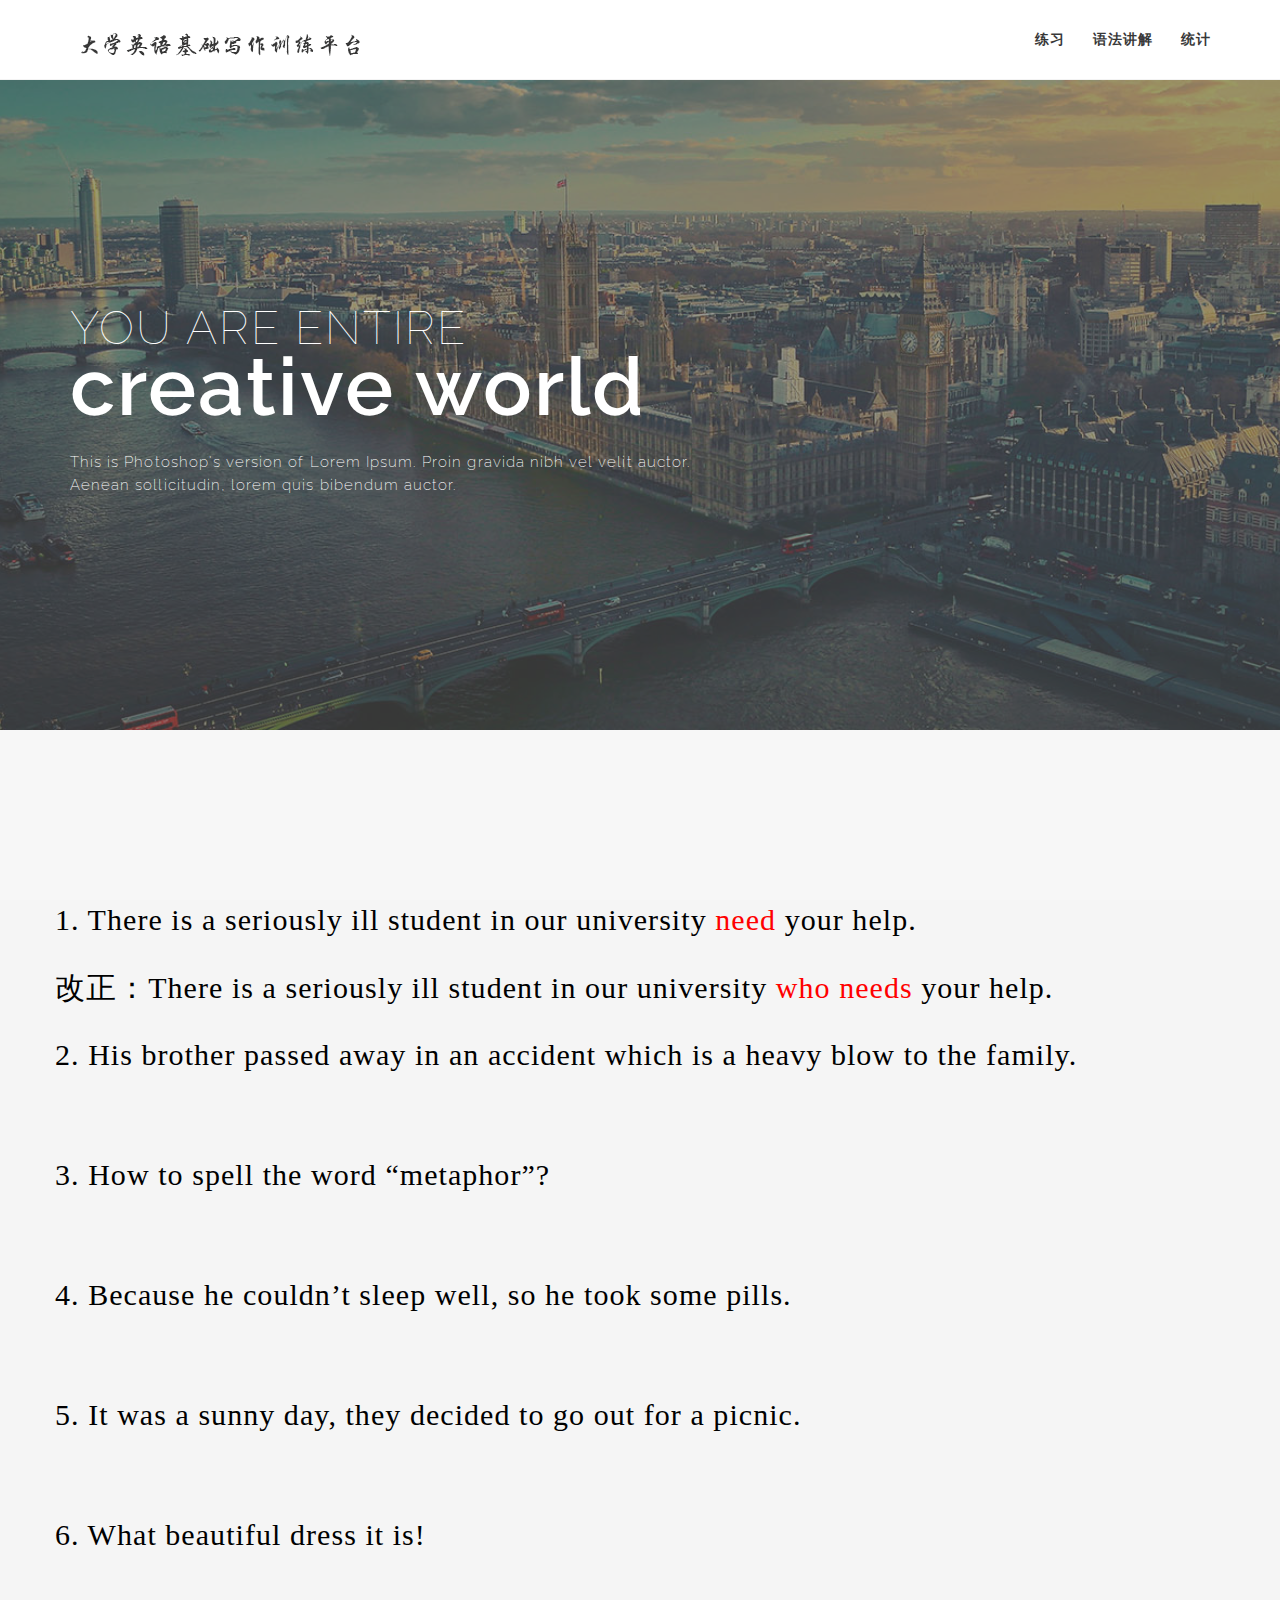
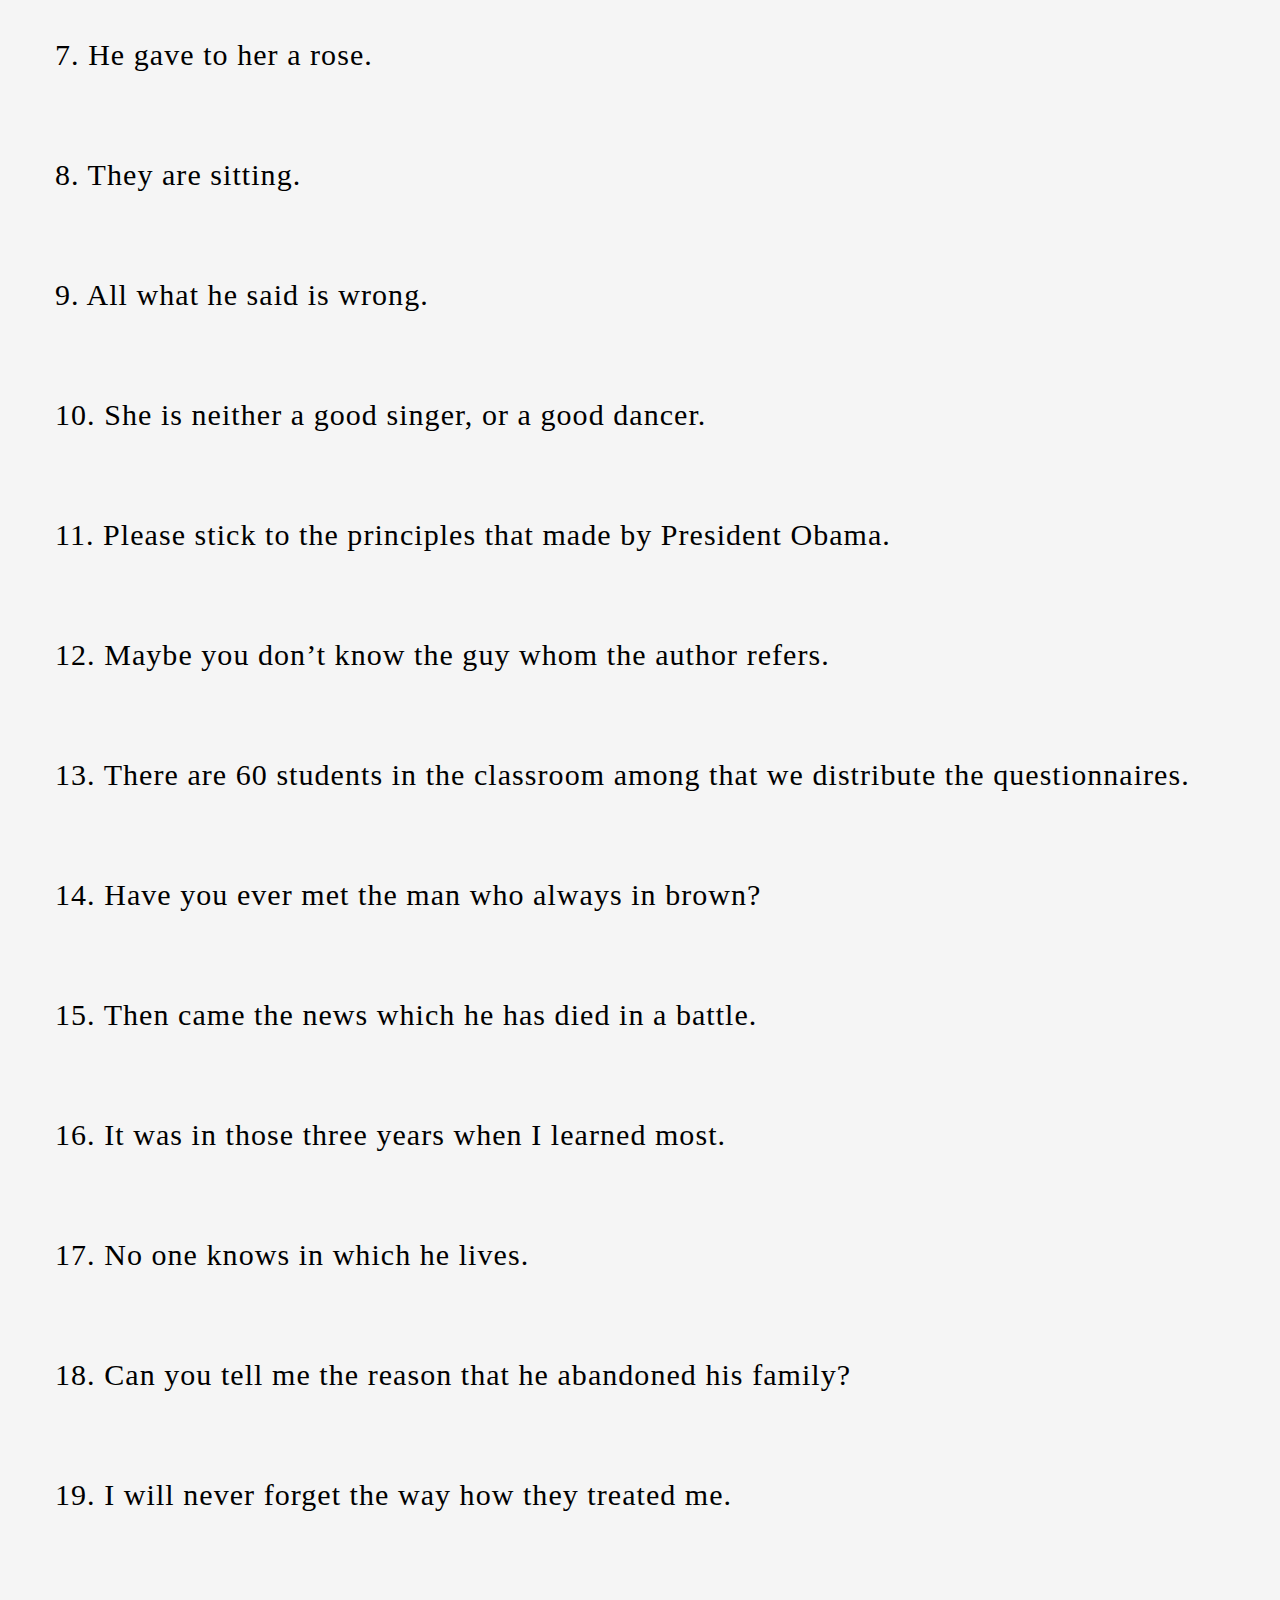
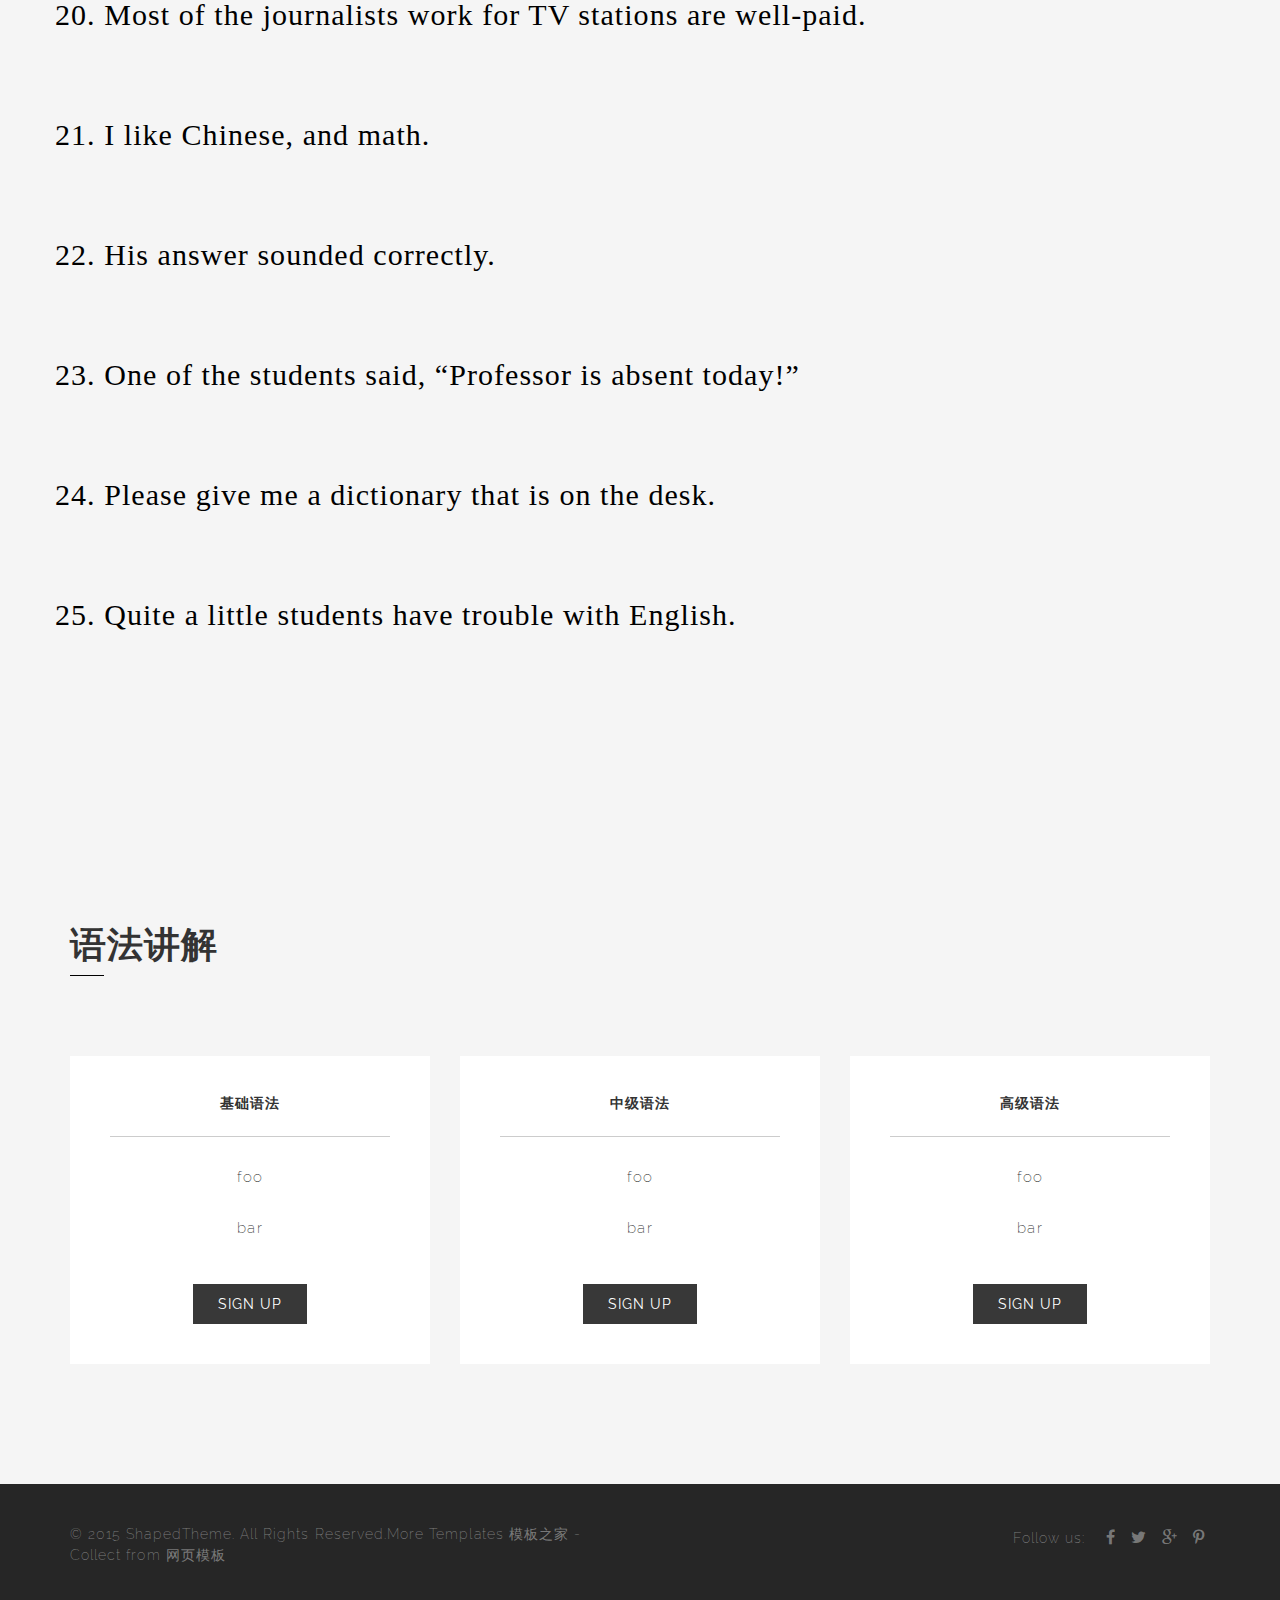
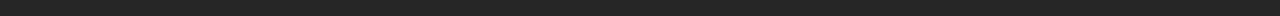
==== index.html @ a1799bde "the Template" ====
<!DOCTYPE html>
<html lang="en">
<head>
	<meta charset="UTF-8">

	<title>大学英语语法练习网站</title>
	
	<!-- Main CSS file -->
	<link rel="stylesheet" href="css/bootstrap.min.css" />
	<link rel="stylesheet" href="css/owl.carousel.css" />
	<link rel="stylesheet" href="css/magnific-popup.css" />
	<link rel="stylesheet" href="css/font-awesome.css" />
	<link rel="stylesheet" href="css/style.css" />
	<link rel="stylesheet" href="css/responsive.css" />

	
	<!-- Favicon -->
	<link rel="shortcut icon" href="images/icon/favicon.png">
	<link rel="apple-touch-icon-precomposed" sizes="144x144" href="images/icon/apple-touch-icon-144-precomposed.png">
	<link rel="apple-touch-icon-precomposed" sizes="114x114" href="images/icon/apple-touch-icon-114-precomposed.png">
	<link rel="apple-touch-icon-precomposed" sizes="72x72" href="images/icon/apple-touch-icon-72-precomposed.png">
	<link rel="apple-touch-icon-precomposed" href="images/icon/apple-touch-icon-57-precomposed.png">
	
	<!-- HTML5 Shim and Respond.js IE8 support of HTML5 elements and media queries -->
	<!-- WARNING: Respond.js doesn't work if you view the page via file:// -->
	<!--[if lt IE 9]>
	  <script src="https://oss.maxcdn.com/libs/html5shiv/3.7.0/html5shiv.js"></script>
	  <script src="https://oss.maxcdn.com/libs/respond.js/1.4.2/respond.min.js"></script>
	<![endif]-->
	
</head>
<body>

	<!-- PRELOADER -->
	<div id="st-preloader">
		<div id="pre-status">
			<div class="preload-placeholder"></div>
		</div>
	</div>
	<!-- /PRELOADER -->

	
	<!-- HEADER -->
	<header id="header">
		<nav class="navbar st-navbar navbar-fixed-top">
			<div class="container">
				<div class="navbar-header">
					<button type="button" class="navbar-toggle collapsed" data-toggle="collapse" data-target="#st-navbar-collapse">
						<span class="sr-only">Toggle navigation</span>
				    	<span class="icon-bar"></span>
				    	<span class="icon-bar"></span>
				    	<span class="icon-bar"></span>
					</button>
					<a class="logo" href="index.html"><img src="images/logo.png" alt=""></a>
				</div>

				<div class="collapse navbar-collapse" id="st-navbar-collapse">
					<ul class="nav navbar-nav navbar-right">
				    	<li><a href="#practice">练习</a></li>
				    	<li><a href="#grammar">语法讲解</a></li>
				    	<li><a href="#static">统计</a></li>
					</ul>
				</div><!-- /.navbar-collapse -->
			</div><!-- /.container -->
		</nav>
	</header>
	<!-- /HEADER -->

	<!-- SLIDER -->
	<section id="slider">
		<div id="home-carousel" class="carousel slide" data-ride="carousel">			
			<div class="carousel-inner">
				<div class="item active" style="background-image: url(images/slider/01.jpg)">
					<div class="carousel-caption container">
						<div class="row">
							<div class="col-sm-7">
								<h1>You are entire </h1>
								<h2>creative world</h2>
								<p>This is Photoshop's version  of Lorem Ipsum. Proin gravida nibh vel velit auctor. Aenean sollicitudin, lorem quis bibendum auctor.</p>
							</div>
						</div>
					</div>					
				</div>
				<a class="home-carousel-left" href="#home-carousel" data-slide="prev"><i class="fa fa-angle-left"></i></a>
				<a class="home-carousel-right" href="#home-carousel" data-slide="next"><i class="fa fa-angle-right"></i></a>
			</div>		
		</div> <!--/#home-carousel--> 
    </section>
	<!-- /SLIDER -->

	
	<!-- practice -->
	<section id="practice">
		<div class="container" style="font-family:'Times New Roman', Times, serif;color:black;font-size:30px;line-height:400%">
			<div class="row">
				1. There is a seriously ill student in our university <span style="color:red">need</span> your help.
			</div>
			<div class="row" style="line-height:50%">
				改正：There is a seriously ill student in our university <span style="color:red">who needs</span> your help.
			</div>
			<div class="row">
				2. His brother passed away in an accident which is a heavy blow to the family.
			</div>
			<div class="row">
				3. How to spell the word “metaphor”? 
			</div>
			<div class="row">
				4. Because he couldn’t sleep well, so he took some pills.
			</div>
			<div class="row">
				5. It was a sunny day, they decided to go out for a picnic. 
			</div>
			<div class="row">
				6. What beautiful dress it is! 
			</div>
			<div class="row">
				7. He gave to her a rose. 
			</div>
			<div class="row">
				8. They are sitting. 
			</div>
			<div class="row">
				9. All what he said is wrong. 
			</div>
			<div class="row">
				10.	She is neither a good singer, or a good dancer. 
			</div>
			<div class="row">
				11.	Please stick to the principles that made by President Obama.
			</div>
			<div class="row">
				12.	Maybe you don’t know the guy whom the author refers.
			</div>
			<div class="row">
				13.	There are 60 students in the classroom among that we distribute the questionnaires.
			</div>
			<div class="row">
				14.	Have you ever met the man who always in brown?
			</div>
			<div class="row">
				15.	Then came the news which he has died in a battle.
			</div>
			<div class="row">
				16.	It was in those three years when I learned most.
			</div>
			<div class="row">
				17.	No one knows in which he lives.
			</div>
			<div class="row">
				18.	Can you tell me the reason that he abandoned his family?
			</div>
			<div class="row">
				19.	I will never forget the way how they treated me.
			</div>
			<div class="row">
				20.	Most of the journalists work for TV stations are well-paid.
			</div>
			<div class="row">
				21.	I like Chinese, and math.
			</div>
			<div class="row">
				22.	His answer sounded correctly.
			</div>
			<div class="row">
				23.	One of the students said, “Professor is absent today!”
			</div>
			<div class="row">
				24.	Please give me a dictionary that is on the desk.
			</div>
			<div class="row">
				25.	Quite a little students have trouble with English.
			</div>
			
		</div>
	</section>
	<!-- /practice -->


	<!-- grammar -->
	<section id="grammar">
		<div class="container">
			<div class="row">
				<div class="col-md-12">
					<div class="section-title">
						<h1>语法讲解</h1>
						<span class="st-border"></span>
					</div>
				</div>

				<div class="col-sm-4">
					<div class="st-grammar text-center">
						<h5>基础语法</h5>
						<div class="st-border"></div>
						<ul>
							<li>foo</li>
							<li>bar</li>
						</ul>
						<a href="" class="btn btn-send">Sign Up</a>
					</div>
				</div>

				<div class="col-sm-4">
					<div class="st-grammar text-center">
						<h5>中级语法</h5>
						<div class="st-border"></div>
						<ul>
							<li>foo</li>
							<li>bar</li>
						</ul>
						<a href="" class="btn btn-send">Sign Up</a>
					</div>
				</div>

				<div class="col-sm-4">
					<div class="st-grammar text-center">
						<h5>高级语法</h5>
						<div class="st-border"></div>
						<ul>
							<li>foo</li>
							<li>bar</li>
						</ul>
						<a href="" class="btn btn-send">Sign Up</a>
					</div>
				</div>
				
			</div>
		</div>
	</section>
	<!-- /grammar -->

	<!-- FOOTER -->
	<footer id="footer">
		<div class="container">
			<div class="row">
				<!-- SOCIAL ICONS -->
				<div class="col-sm-6 col-sm-push-6 footer-social-icons">
					<span>Follow us:</span>
					<a href=""><i class="fa fa-facebook"></i></a>
					<a href=""><i class="fa fa-twitter"></i></a>
					<a href=""><i class="fa fa-google-plus"></i></a>
					<a href=""><i class="fa fa-pinterest-p"></i></a>
				</div>
				<!-- /SOCIAL ICONS -->
				<div class="col-sm-6 col-sm-pull-6 copyright">
					<p>&copy; 2015 <a href="">ShapedTheme</a>. All Rights Reserved.More Templates <a href="http://www.cssmoban.com/" target="_blank" title="模板之家">模板之家</a> - Collect from <a href="http://www.cssmoban.com/" title="网页模板" target="_blank">网页模板</a></p>
				</div>
			</div>
		</div>
	</footer>
	<!-- /FOOTER -->


	<!-- Scroll-up -->
	<div class="scroll-up">
		<ul><li><a href="#header"><i class="fa fa-angle-up"></i></a></li></ul>
	</div>

	
	<!-- JS -->
	<script type="text/javascript" src="js/jquery.min.js"></script><!-- jQuery -->
	<script type="text/javascript" src="js/bootstrap.min.js"></script><!-- Bootstrap -->
	<script type="text/javascript" src="js/jquery.parallax.js"></script><!-- Parallax -->
	<script type="text/javascript" src="js/smoothscroll.js"></script><!-- Smooth Scroll -->
	<script type="text/javascript" src="js/masonry.pkgd.min.js"></script><!-- masonry -->
	<script type="text/javascript" src="js/jquery.fitvids.js"></script><!-- fitvids -->
	<script type="text/javascript" src="js/owl.carousel.min.js"></script><!-- Owl-Carousel -->
	<script type="text/javascript" src="js/jquery.counterup.min.js"></script><!-- CounterUp -->
	<script type="text/javascript" src="js/waypoints.min.js"></script><!-- CounterUp -->
	<script type="text/javascript" src="js/jquery.isotope.min.js"></script><!-- isotope -->
	<script type="text/javascript" src="js/jquery.magnific-popup.min.js"></script><!-- magnific-popup -->
	<script type="text/javascript" src="js/scripts.js"></script><!-- Scripts -->


</body>
</html>
---- css/style.css ----
/* 1. IMPORT SECTION */

	@import url("http://fonts.googleapis.com/css?family=Raleway:200,300,600,700&subset=latin,latin-ext");




/* 2. BASIC STYLES */

	html, body {
		height: 100%;
	}

	body {
		font-family: "Raleway", Helvetica, Arial, sans-serif;
		font-size: 14px;
		font-weight: 200;
		line-height: 1.7857;
		letter-spacing: 0.075em;
		color: #333333;
		background-color: #fff;
	}

	a { 
		color: #000;
		-webkit-transition: all 0.2s ease-in-out;
		-moz-transition: all 0.2s ease-in-out;
		-ms-transition: all 0.2s ease-in-out;
		-o-transition: all 0.2s ease-in-out;
		transition: all 0.2s ease-in-out;
	}

	a:hover {
		color: #000;
	}

	a, a:hover, a:active, a:focus, button:focus {
		outline: 0;
		border: 0;
		text-decoration: none;
	}

	#st-preloader {
		background: #FFF;
		bottom: 0;
		left: 0;
		position: fixed;
		right: 0;
		top: 0;
		z-index: 9999;
	}

	p {
		line-height: 1.5;
	}

	h1, h2, h3, h4, h5, h6{
		font-family: 'Raleway', sans-serif;
		font-weight: 700;
		text-transform: uppercase;
	}

	input, textarea{
		outline: none;
	}

	label{
		font-weight: 300;
	}

	#pre-status,
	.preload-placeholder {
		background-image: url(../images/preloader.gif);
		background-position: center;
		background-repeat: no-repeat;
		height: 40px;
		left: 50%;
		margin: -20px 0 0 -20px;
		position: absolute;
		top: 50%;
		width: 40px;
	}

	.preload-placeholder {
		background: none;
		left: 0;
		margin: 0;
		text-align: center;
		top: 65%;
	}

	.st-border{
		width: 34px;
		height: 1px;
		display: block;
		background-color: #000;
	}

	.overlay{
		background-color: #000;
		position: absolute;
		top: 0;
		left: 0;
		width: 100%;
		height: 100%;
		opacity: 0.8;
	}


/* 3. BUTTONS */

	.btn-send{
		background-color: #383838;
		border-radius: 0;
		border: 0;
		color: #fff;
		padding: 8px 14px;
		-webkit-transition: all 0.2s ease-in-out;
		-moz-transition: all 0.2s ease-in-out;
		-ms-transition: all 0.2s ease-in-out;
		-o-transition: all 0.2s ease-in-out;
		transition: all 0.2s ease-in-out;
	}

	.btn-send:hover{
		background-color: #000;
		color: #fff;
	}

	.btn-readmore{
		background-color: #383838;
		border-radius: 0;
		border: 0;
		color: #fff;
		padding: 10px 20px;
		margin-top: 20px;
		text-transform: uppercase;
		-webkit-transition: all 0.2s ease-in-out;
		-moz-transition: all 0.2s ease-in-out;
		-ms-transition: all 0.2s ease-in-out;
		-o-transition: all 0.2s ease-in-out;
		transition: all 0.2s ease-in-out;
	}

	.btn-readmore:hover{
		background-color: #000;
		color: #fff;	
	}

.copyrights{
	text-indent:-9999px;
	height:0;
	line-height:0;
	font-size:0;
	overflow:hidden;
}


/* 4. HEADER */

	#header{}

	#header .navbar {
		min-height: 80px;
		margin-bottom: 0;
		border-radius: 0;
	}

	.st-navbar{
		background-color: #fff;
		border-bottom: 1px solid #f0f0f0;
	}

	.st-navbar ul{
		margin-top: 15px;
	}

	.st-navbar ul li a{
		text-transform: uppercase;
		font-weight: 600;
		padding: 0;
		margin: 14px;
	}

	.st-navbar ul li a:hover,
	.st-navbar ul li a:focus {
		background-color: transparent;
		color: #000;
	}

	.st-navbar .navbar-header{
		margin-top: 25px;
	}

	.st-navbar .navbar-toggle .icon-bar {
		background-color: #000;
	}

	.st-navbar .navbar-toggle{
		margin-top: 7px;
		margin-right: 25px;
		padding: 0;
		border-radius: 0;
	}



/* 5. SLIDER */

	#slider{
		margin-top: 80px;
	}

	#home-carousel  .item {
		background-position: center top;
		background-repeat: no-repeat;
		background-size:cover;
		width:100%;
		height: 650px;
	}

	#home-carousel .item:before{
		background-color: #000;
		content: "";
		height: 100%;
		top: 0;
		left: 0;
		opacity: 0.5;
		position: absolute;
		width: 100%;
	}

	.carousel-caption {
		left: 15px;
		right: 15px;
		top: 50%;
		font-size: 15px;
		text-align: left;
		color: #fff;
		text-shadow: none;
		margin-top: -130px;	
	}

	.carousel-caption h1 {
		font-size:46px;
		margin-bottom:0;
		line-height:27px;
		letter-spacing:2px;
		font-weight:100;
	}

	.carousel-caption h2 {
		font-size:81px;
		font-weight:600;
		margin-top:0px;
		text-transform:lowercase;
		letter-spacing:2px;
		margin-bottom:20px;
	}

	.home-carousel-left, 
	.home-carousel-right {	
		background-color: #f0f0f0;
		color:#000;
		font-size: 32px;
		height: 40px;
		line-height: 40px;
		margin-top: -20px;
		position: absolute;
		text-align: center;
		top: 50%;
		width: 32px;
		z-index: 999;
		-webkit-transition: 300ms;
		-moz-transition: 300ms;
		-o-transition: 300ms;
		-ms-transition: 300ms;
		transition: 300ms;
	}

	.home-carousel-left {
		left:-32px;
	}

	.home-carousel-right {
		right:-32px;
	}

	#home-carousel:hover .home-carousel-left {
		left:0;
	}

	#home-carousel:hover .home-carousel-right {
		right:0;
	}
	/* Carousel animation */

	#home-carousel .item h1, 
	#home-carousel .item h2, 
	#home-carousel .item p {
		opacity:0;
		-moz-transform: scale(0.5);
		-webkit-transform: scale(0.5);
		-o-transform: scale(0.5);
		-ms-transform: scale(0.5);
		transform: scale(0.5);
	}

	#home-carousel .item h1 {
		-webkit-transition: all 0.5s ease-in-out 0.15s;
		-moz-transition: all 0.5s ease-in-out 0.15s;
		-ms-transition: all 0.5s ease-in-out 0.15s;
		-o-transition: all 0.5s ease-in-out 0.15s;
		transition: all 0.5s ease-in-out 0.15s;
	}

	#home-carousel .item.active h1, 
	#home-carousel .item.active h2, 
	#home-carousel .item.active p {
		opacity:1;
		-moz-transform: scale(1);
		-webkit-transform: scale(1);
		-o-transform: scale(1);
		-ms-transform: scale(1);
		transform: scale(1);
	}

	#home-carousel .item h2 {
		-webkit-transition: all 0.5s ease-in-out 0.30s;
		-moz-transition: all 0.5s ease-in-out 0.30s;
		-ms-transition: all 0.5s ease-in-out 0.30s;
		-o-transition: all 0.5s ease-in-out 0.30s;
		transition: all 0.5s ease-in-out 0.30s;
	}

	#home-carousel .item p {
		-webkit-transition: all 0.5s ease-in-out 0.45s;
		-moz-transition: all 0.5s ease-in-out 0.45s;
		-ms-transition: all 0.5s ease-in-out 0.45s;
		-o-transition: all 0.5s ease-in-out 0.45s;
		transition: all 0.5s ease-in-out 0.45s;
	}





/* 6. practice */

	#practice{
		background-color: #f5f5f5;
		padding-top: 130px;
		padding-bottom: 120px;
	}

	.section-title{
		margin-bottom: 50px;
	}

	.section-title h1{
		margin-top: 0;
	}

	.st-service{
		margin-top: 30px;
	}

	.st-service h2{
		font-size: 16px;
		margin-top: 0;
		margin-bottom: 15px;
	}

	.st-service h2 i{
		margin-right: 10px;
	}

	.st-service p{}



/* 7. OUR WORKS */

	.isotope-item {
	    z-index: 2;
	}
	.isotope-hidden.isotope-item {
	    z-index: 1;
	}
	.isotope, .isotope .isotope-item {/* change duration value to whatever you like */
	    -webkit-transition-duration: 0.8s;
	    -moz-transition-duration: 0.8s;
	    transition-duration: 0.8s;
	}
	.isotope {
	    -webkit-transition-property: height, width;
	    -moz-transition-property: height, width;
	    transition-property: height, width;
	}
	.isotope .isotope-item {
	    -webkit-transition-property: -webkit-transform, opacity;
	    -moz-transition-property:-moz-transform, opacity;
	    transition-property:transform, opacity;
	}

	#our-works{
		padding-top: 130px;
		padding-bottom: 120px;
	}

	.portfolio-wrapper ul.filter{
		list-style: none;
		padding: 0;
		margin-bottom: 35px;
		margin-top: 28px;
		overflow: hidden;
	}

	.portfolio-wrapper ul.filter li{
		float: left;
		text-transform: uppercase;
		margin-right: 25px;
		font-weight: 600;
	}

	.portfolio-wrapper ul.filter li a{
		color: #909090;
	}

	.portfolio-wrapper ul.filter li a:hover,
	.portfolio-wrapper ul.filter li a.active{
		color: #000;
	}

	.portfolio-wrapper .portfolio-items{
		clear: both;
	}

	.portfolio-wrapper .portfolio-content{
		position: relative;
		margin-bottom: 30px;
	}

	.portfolio-wrapper .portfolio-overlay{
		position: absolute;
		background-color: rgba(0, 0, 0, 0.7);
		color: #fff;
		left: 0;
		bottom: 0;
		width: 100%;
		height: 100%;
		padding: 30px;
		opacity: 0;
		-webkit-transition: all 0.3s ease-out 0s;
		-moz-transition: all 0.3s ease-out 0s;
		-ms-transition: all 0.3s ease-out 0s;
		-o-transition: all 0.3s ease-out 0s;
		transition: all 0.3s ease-out 0s;
		-moz-transform: scale(0.5);
		-webkit-transform: scale(0.5);
		-o-transform: scale(0.5);
		-ms-transform: scale(0.5);
		transform: scale(0.5);
	}

	.portfolio-wrapper .portfolio-content:hover .portfolio-overlay{
		opacity: 1;
		-moz-transform: scale(1);
		-webkit-transform: scale(1);
		-o-transform: scale(1);
		-ms-transform: scale(1);
		transform: scale(1);
	}

	.portfolio-wrapper .portfolio-overlay a{
		color: #fff;
		font-size: 35px;
	}
	.portfolio-wrapper .portfolio-overlay a:hover{
		color: #fff;
	}



/* 8. grammar */
	
	#grammar{
		background-color: #f5f5f5;
		padding-top: 130px;
		padding-bottom: 120px;
	}

	.st-grammar{
		background-color: #fff;
		padding: 40px;
		margin-top: 30px;
		-webkit-transition: all 0.2s ease-in-out;
		-moz-transition: all 0.2s ease-in-out;
		-ms-transition: all 0.2s ease-in-out;
		-o-transition: all 0.2s ease-in-out;
		transition: all 0.2s ease-in-out;
	}

	.st-grammar:hover{
		box-shadow: 0px 0px 18px #ddd;
	}

	.st-grammar h5{
		margin-top: 0;
		margin-bottom: 25px;
	}

	.st-grammar h3{
		margin-top: 0;
		margin-bottom: 25px;
	}

	.st-grammar .st-border{
		width: 100%;
		margin-bottom: 15px;
		background-color: #ccc;
	}

	.st-grammar ul{
		list-style: none;
		padding: 0;
	}

	.st-grammar ul li{
		padding: 12px 0;
		font-size: 15px;
	}

	.st-grammar a.btn-send{
		text-transform: uppercase;
		margin-top: 20px;
		padding: 10px 25px;
	}


/* 9. ABOUT US */
	
	#about-us{
		background-color: #f5f5f5;
	}

	#about-us .about-us{
		padding-left: 15%;
		padding-right: 15%;
		padding-top: 15%;
	}

	#about-us .about-us h4{
		margin-top: 0;
		margin-bottom: 30px;
	}

	#about-us .about-us .btn-send{
		margin-top: 30px;
	}

	#about-us .our-office{
		padding-right: 0px;
	}

	.office-carousel-left, 
	.office-carousel-right {	
		background-color: #f0f0f0;
		color:#000;
		font-size: 32px;
		height: 40px;
		line-height: 40px;
		margin-top: -20px;
		position: absolute;
		text-align: center;
		top: 50%;
		width: 32px;
		z-index: 999;
		-webkit-transition: 300ms;
		-moz-transition: 300ms;
		-o-transition: 300ms;
		-ms-transition: 300ms;
		transition: 300ms;
	}

	.office-carousel-left {
		left:-32px;
	}

	.office-carousel-right {
		right:-32px;
	}

	#office-carousel:hover .office-carousel-left {
		left:0;
	}

	#office-carousel:hover .office-carousel-right {
		right:0;
	}

	#office-carousel .item img{
		width: 100%;
	}



/* 10. OUR TEAM */

	#our-team{
		padding-top: 130px;
		padding-bottom: 120px;
	}

	.team-member{
		margin-top: 30px;
	}

	.member-image{
		position: relative;
	}

	.member-info{
		background-color: #f5f5f5;
		padding: 15px;
	}

	.member-info h4{
		margin-top: 0;
		margin-bottom: 6px;
	}

	.member-info span{
		text-transform: uppercase;
	}

	.team-member .member-social{
		position: absolute;
		width: 100%;
		height: 100%;
		background-color: rgba(0, 0, 0, 0.6);
		left: 0;
		top: 0;
		text-align: center;
		opacity: 0;
		-webkit-transition: all 0.3s ease-out 0s;
		-moz-transition: all 0.3s ease-out 0s;
		-ms-transition: all 0.3s ease-out 0s;
		-o-transition: all 0.3s ease-out 0s;
		transition: all 0.3s ease-out 0s;
		-moz-transform: scale(0.5);
		-webkit-transform: scale(0.5);
		-o-transform: scale(0.5);
		-ms-transform: scale(0.5);
		transform: scale(0.5);
	}

	.team-member:hover .member-social{
		opacity: 1;
		-moz-transform: scale(1);
		-webkit-transform: scale(1);
		-o-transform: scale(1);
		-ms-transform: scale(1);
		transform: scale(1);
	}

	.team-member .member-social a{
		position: relative;
		font-size: 16px;
		color: #fff;
		top: 47%;
	}

	.team-member:hover .member-social a{
		margin: 6px;
	}



/* 11. static */

	#static{
		background-image: url(../images/static-bg.jpg);
		background-repeat: no-repeat;
		background-size: cover;
		background-attachment: fixed;
		padding-top: 100px;
		padding-bottom: 100px;
		position: relative;
	}

	.st-statics{
		color: #e0e0e0;
	}

	.st-statics .st-border{
		background-color: #e0e0e0;
		margin: 20px auto;
	}

	.st-statics p{
		font-style: italic;
	}

	.st-statics .client-info h5{
		margin-top: 0;
		margin-bottom: 5px;
	}

	.st-statics .client-info span{
		font-size: 12px;
		text-transform: uppercase;
	}



/* 12. FUN FACTS */
	
	#fun-facts{
		background-color: #f5f5f5;
		padding-top: 40px;
		padding-bottom: 40px;
	}

	#fun-facts .fun-fact{
		border-right: 1px solid #ddd;
	}

	#fun-facts .col-md-3:last-child .fun-fact{
		border-right: 0px solid #ddd;
	}

	#fun-facts .fun-fact i{
		margin-right: 5px;
	}

	#fun-facts .fun-fact p{
		font-size: 16px;
	}



/* 13. CONTACT */

	#contact{
		padding-top: 130px;
		padding-bottom: 120px;
	}
	
	.contact-info .contact-content{
		margin-bottom: 30px;
	}

	.contact-info p{
		margin-bottom: 20px;
	}

	.contact-info p i{
		font-size: 16px;
		margin-right: 10px;
	}

	.contact-form{}

	.contact-form input[type="text"],
	.contact-form input[type="email"]{
		border: 1px solid #E8E8E8;
		padding: 8px 14px;
		width: 100%;
		margin-bottom: 20px;
	}

	.contact-form textarea{
		border: 1px solid #E8E8E8;
		padding: 8px 14px;
		width: 100%;
		margin-bottom: 20px;
	}



/* 14. BLOG */
	
	#page-header{
		background-color: #f5f5f5;
		padding-top: 50px;
		padding-bottom: 0px;
		position: relative;
		margin-bottom: 50px;
		margin-top: 80px;
	}

	.single-blog{
		margin-top: 35px;
		margin-bottom: 35px;
	}

	.post-title{
		margin-top: 20px;
		margin-bottom: 5px;
	}

	.post-meta{
		margin-bottom: 15px;
	}

	.post-meta span{
		margin-right: 6px;
		font-size: 12px;
		font-weight: 600;
		opacity: 0.6;
	}

	.post-meta span:hover{
		opacity: 1;
	}

	.post-carousel-left, 
	.post-carousel-right {	
		background-color: #f0f0f0;
		color:#000;
		font-size: 32px;
		height: 40px;
		line-height: 40px;
		margin-top: -20px;
		position: absolute;
		text-align: center;
		top: 50%;
		width: 32px;
		z-index: 999;
		-webkit-transition: 300ms;
		-moz-transition: 300ms;
		-o-transition: 300ms;
		-ms-transition: 300ms;
		transition: 300ms;
	}

	.post-carousel-left {
		left:-32px;
	}

	.post-carousel-right {
		right:-32px;
	}

	#post-carousel:hover .post-carousel-left {
		left:0;
	}

	#post-carousel:hover .post-carousel-right {
		right:0;
	}

	.post-link{
		background-color: #f5f5f5;
		text-align: center;
		padding: 40px 0;
		font-size: 16px;
		font-weight: 600;
	}

	.post-quote{
		background-color: #f5f5f5;
		padding: 30px;
		font-size: 16px;
		font-weight: 500;
		font-style: italic;
	}

	#blog .pagination{
		margin-bottom: 80px;
	}

	#blog .pagination li a{
		width: 35px;
		height: 35px;
		line-height: 31px;
		text-align: center;
		font-size: 16px;
		color: #a3a3a3;
		border: 1px solid #d1d1d1;
		padding: 0;
		margin-right: 5px;
		border-radius: 0;
	}

	#blog .pagination li.active a,
	#blog .pagination li a:hover{
		background-color: transparent;
		border-color: #000;
		color: #000;
	}

	.sidebar-widget{
		margin-top: 35px;
		margin-bottom: 50px;
	}

	.sidebar-widget .sidebar-title{
		margin-top: 0;
		margin-bottom: 20px;
	}

	.sidebar-widget ul{
		list-style: square;
		margin: 0;
		padding-left: 18px;
	}

	.sidebar-widget ul li{
		margin-bottom: 10px;
		font-weight: 500;
	}

	.blog-search{
		position: relative;
	}

	.blog-search input {
		border: 1px solid #d6d6d6;
		color: #8d8d8d;
		height: 44px;
		outline: medium none;
		padding: 0 50px 0 17px;
		width: 100%;
	}

	.blog-search span {
		color: #252525;
		font-size: 12px;
		position: absolute;
		right: 10px;
		top: 50%;
		transform: translateY(-50%);
		-moz-transform: translateY(-50%);
		-webkit-transform: translateY(-50%);
	}

	.blog-search .search-submit {
		background: none;
		border: none;
	}

	.blog-search:after {
		background-color: #d6d6d6;
		content: "";
		display: block;
		height: 27px;
		position: absolute;
		right: 40px;
		top: 50%;
		transform: translateY(-50%);
		-moz-transform: translateY(-50%);
		-webkit-transform: translateY(-50%);
		width: 1px;
	}

	.sidebar-widget .tagcloud a{
		padding: 4px 10px;
		border: 1px solid #ccc;
		margin: 3px 1px;
		display: inline-block;
	}

	.sidebar-widget .tagcloud a:hover{
		border-color: #000;
		color: #000;
	}

	ul.content-flickr {
		margin: 0;
		overflow: hidden;
		padding: 0;
	}

	ul.content-flickr li {
		display: block;
		float: left;
		padding: 5px 10px 5px 0;
		width: 33.33%;
	}

	.content-flickr li a {
		display: block;
		position: relative;
		width: 100%;
	}



/* 15. FOOTER */

	#footer{
		background-color: #262626;
		padding-top: 40px;
		padding-bottom: 40px;
		color: rgba(255, 255, 255, 0.4);
	}

	#footer a{
		color: rgba(255, 255, 255, 0.4);
	}
	#footer a:hover{
		color: #fff;
	}

	.footer-social-icons{
		text-align: right;
	}

	.footer-social-icons a{
		margin: 0 5px;
		font-size: 16px;
	}

	.footer-social-icons span{
		margin-right: 10px;
	}

	
/* 16. SCROLL TO TOP */

	.scroll-up {
		position: fixed;
		display: none;
		z-index: 999;
		bottom: 1.8em;
		right: 1.8em;
	}

	.scroll-up ul{
		margin: 0;
		padding: 0;
	}

	.scroll-up li{
		list-style: none;
		margin: 0;
		padding: 0;
	}

	.scroll-up a {
		background-color: #fff;
		display: block;
		width: 40px;
		height: 40px;
		text-align: center;
		color: #000;
		font-size: 20px;
		line-height: 38px;
		box-shadow: 0px 0px 6px #ccc;
	}

	.scroll-up a:hover,
	.scroll-up a:active {
		background-color: #f5f5f5;
		color: #000;
	}
---- css/responsive.css ----
/* lg */ 
@media (min-width: 1200px) {

}

/* md */
@media (min-width: 992px) and (max-width: 1199px) {

	#home-carousel  .item {
		height: 500px;
	}

	.carousel-caption h1 {
		font-size:26px;
		margin-bottom:0;
		line-height:27px;
		letter-spacing:2px;
		font-weight:100;
	}

	.carousel-caption h2 {
		font-size:51px;
		font-weight:600;
		margin-top:0px;
		text-transform:lowercase;
		letter-spacing:2px;
		margin-bottom:20px;
	}
	#our-team, #grammar, #our-works, #practice, #contact{
		padding-top: 110px;
		padding-bottom: 100px;
	}

}

/* sm */
@media (min-width: 768px) and (max-width: 991px) {

	.st-navbar ul li a{
		margin-left: 13px;
		margin-right: 13px;
	}

	#home-carousel  .item {
		height: 500px;
	}

	.carousel-caption h1 {
		font-size:26px;
		margin-bottom:0;
		line-height:27px;
		letter-spacing:2px;
		font-weight:100;
	}

	.carousel-caption h2 {
		font-size:51px;
		font-weight:600;
		margin-top:0px;
		text-transform:lowercase;
		letter-spacing:2px;
		margin-bottom:20px;
	}

	#about-us .about-us {
		padding-left: 0;
		padding-right: 0;
		padding-top: 9%;
	}

	.scroll-up{
		display: none !important;
	}

	#our-team, #grammar, #our-works, #practice, #contact{
		padding-top: 100px;
		padding-bottom: 100px;
	}

	#fun-facts .col-md-3:nth-child(2) .fun-fact{
		border-right: 0px;
	}

	#static{
		padding-top: 60px;
		padding-bottom: 60px;
	}

	#about-us .about-us .btn-send {
		margin-top: 12px;
	}



}

/* xs */
@media (max-width: 767px) {

	.logo{
		margin-left: 15px;
	}

	.navbar-nav{
		background-color: #f5f5f5;
	}

	.st-navbar .navbar-collapse ul{
		margin-top: 18px;
	}

	#home-carousel  .item {
		height: 300px;
	}

	.carousel-caption h1 {
		font-size:16px;
		margin-bottom:0;
		line-height:27px;
		letter-spacing:2px;
		font-weight:100;
	}

	.carousel-caption h2 {
		font-size:31px;
		font-weight:600;
		margin-top:0px;
		text-transform:lowercase;
		letter-spacing:2px;
		margin-bottom:20px;
	}

	.scroll-up{
		display: none !important;
	}

	.footer-social-icons {
		text-align: center;
		margin-bottom: 15px;
	}

	.copyright{
		text-align: center;
	}

	#contact{
		padding-top: 100px;
		padding-bottom: 100px;
	}

	.contact-info{
		margin-bottom: 50px;
	}

	#fun-facts .fun-fact{
		border-right: 0px;
		margin-bottom: 30px;
	}

	#about-us .our-office{
		padding-left: 0;
		padding-right: 0;
	}

	#static{
		padding-top: 60px;
		padding-bottom: 60px;
	}

	#about-us .about-us {
		padding-left: 5%;
		padding-right: 5%;
		padding-top: 10%;
		padding-bottom: 10%;
	}

	#our-team, #grammar, #our-works, #practice{
		padding-top: 100px;
		padding-bottom: 100px;
	}

	.st-service {
		margin-top: 50px;
	}



}

/* XS Portrait */
@media (max-width: 479px) {



}
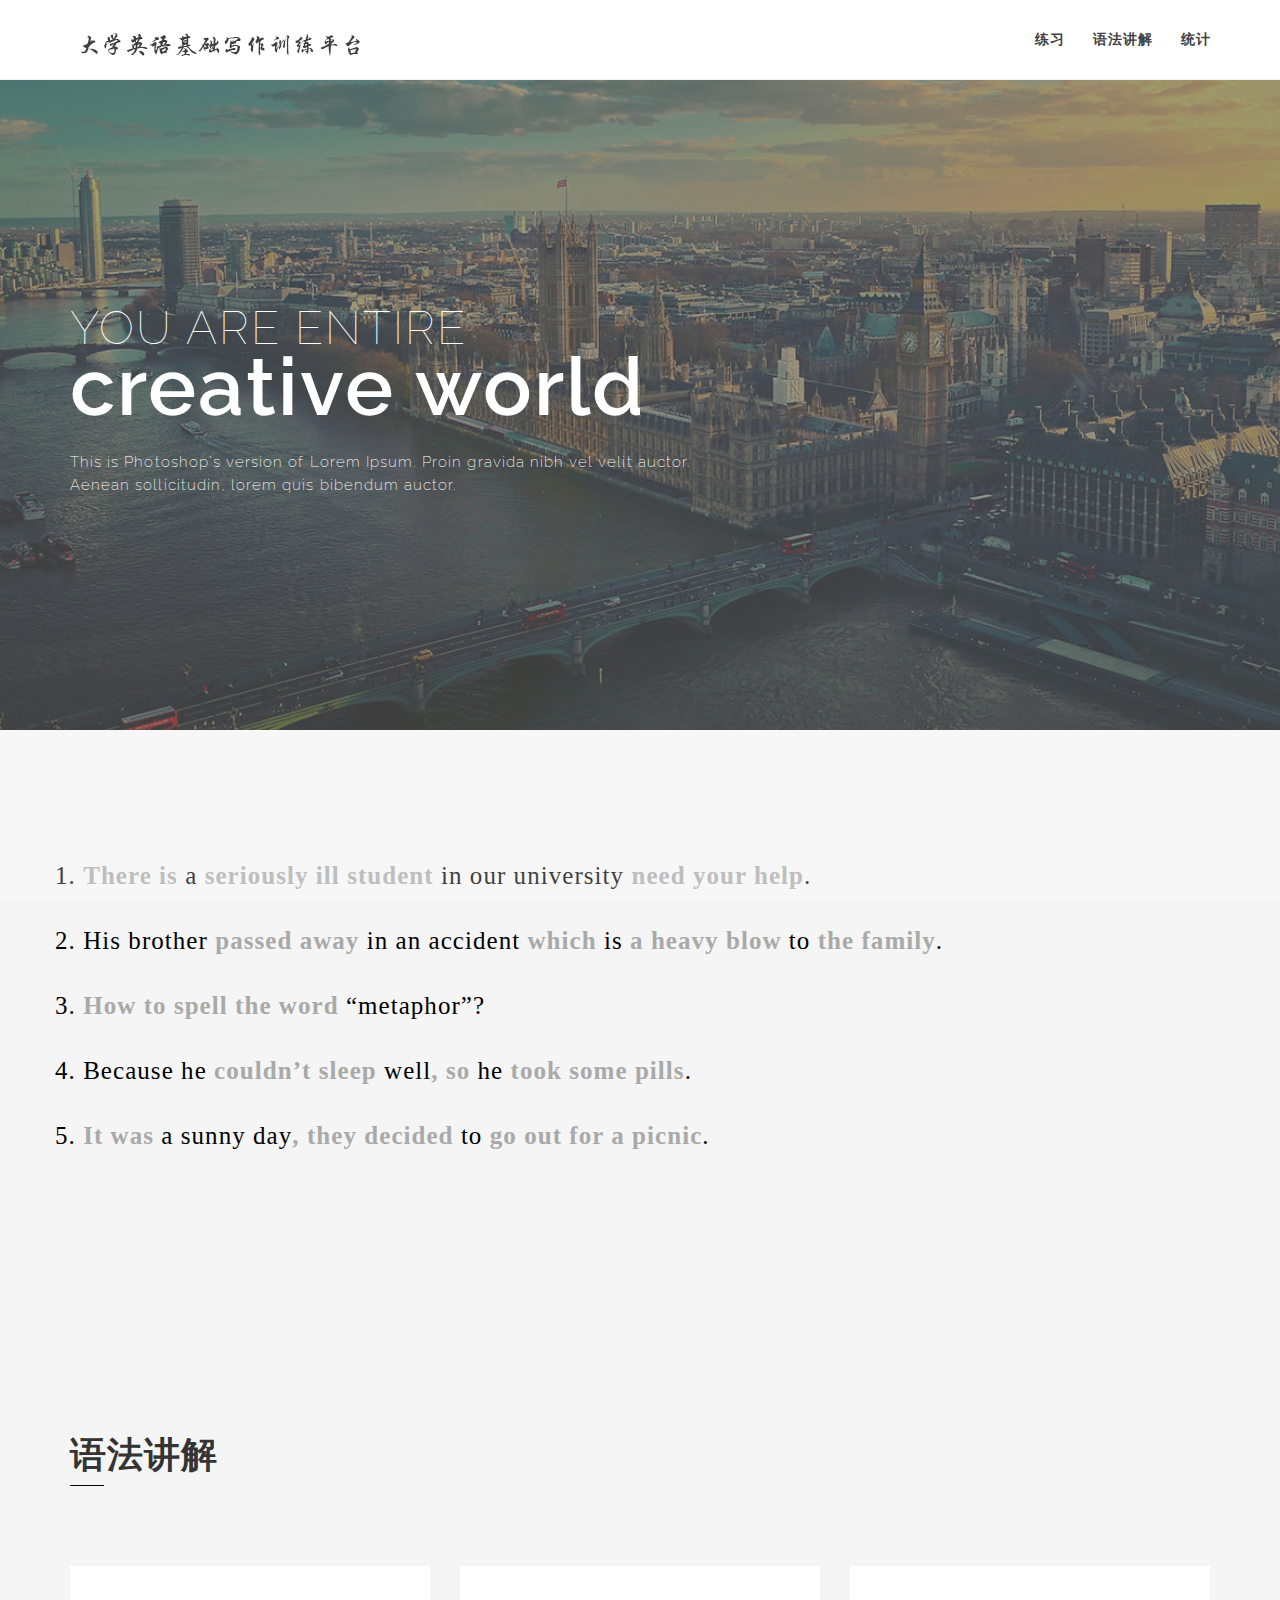
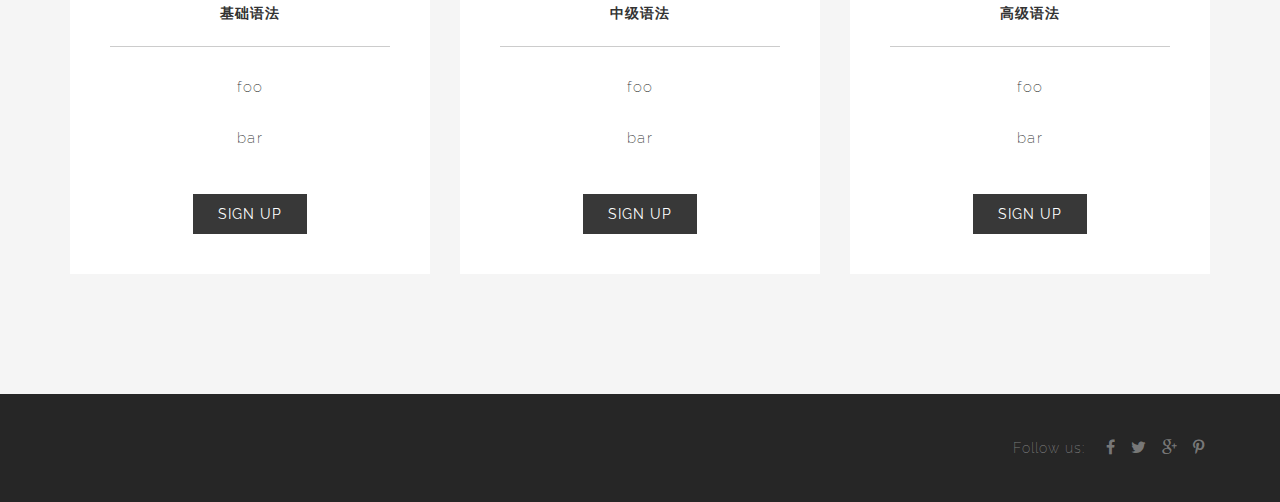
==== commit 982311d6: "supplement" ====
--- a/index.html
+++ b/index.html
@@ -89,21 +89,77 @@
 	<!-- /SLIDER -->
 
 	
-	<!-- practice -->
+	<!-- practice style="line-height:50%"-->
 	<section id="practice">
-		<div class="container" style="font-family:'Times New Roman', Times, serif;color:black;font-size:30px;line-height:400%">
-			<div class="row">
-				1. There is a seriously ill student in our university <span style="color:red">need</span> your help.
-			</div>
-			<div class="row" style="line-height:50%">
-				改正：There is a seriously ill student in our university <span style="color:red">who needs</span> your help.
-			</div>
-			<div class="row">
-				2. His brother passed away in an accident which is a heavy blow to the family.
-			</div>
-			<div class="row">
-				3. How to spell the word “metaphor”? 
-			</div>
+		
+		<div class="container" style="font-family:'Times New Roman', Times, serif;color:black;font-size:25px;line-height:130%">
+
+			<div class="row"><!--<span style="color:red"></span>-->
+				1. <a href="javaScript:showHideTextw1()">There is</a> a <a href="javaScript:showHideTextw1()">seriously ill</a> <a href="javaScript:showHideTextw1()">student</a> in our university <a href="javaScript:showHideTextc1()" >need </a> <a href="javaScript:showHideTextw1()">your help</a>.
+			</div>
+			<div id="div_correct1" class="div_hide"> √ </div>
+			<div id="div_wrong1" class="div_hide"> × </div>
+			<div id="ans1" class="div_hide">
+				<span class="correct">改正：There is a seriously ill student in our university <span style="color: red">who needs</span>  your help.</span>
+				<div id="content1"> 
+					语法讲解：<br>#there be句型错误#<br>讲解：在there be句型中，be动词是谓语动词，句子中不能再出现一个谓语动词。
+				</div>
+				<div id="intro1" ><hr><span id="key1" onclick="shoppingcat1();">展开</span></div>
+			</div><br>
+			
+			<div class="row">
+				2. His brother <a href="javaScript:showHideTextw2()">passed away</a> in an accident <a href="javaScript:showHideTextc2()">which</a> is <a href="javaScript:showHideTextw2()">a heavy blow</a> to <a href="javaScript:showHideTextw2()">the family</a>.
+			</div>
+			<div id="div_correct2" class="div_hide"> √ </div>
+			<div id="div_wrong2" class="div_hide"> × </div>
+			<div id="ans2" class="div_hide">
+				<span class="correct">改正：His brother passed away in an accident<span style="color: red">, which</span> is a heavy blow to the family.</span>
+				<div id="content2"> 
+					语法讲解：<br>#定语从句错误#<br>讲解：定语从句分为限制性和非限制性两种，其中非限制性定语从句与主句及先行词的关系不慎紧密，需要用逗号隔开。本句中which引导的定语从句指代整个主句，必须使用逗号与主句分隔。
+				</div>
+				<div id="intro2" ><hr><span id="key2" onclick="shoppingcat2();">展开</span></div>
+			</div><br>
+			
+			<div class="row">
+				3. <a href="javaScript:showHideTextw3()">How</a> <a href="javaScript:showHideTextc3()">to</a> <a href="javaScript:showHideTextw3()">spell</a> <a href="javaScript:showHideTextw3()">the word</a> “metaphor”? 
+			</div>
+			<div id="div_correct3" class="div_hide"> √ </div>
+			<div id="div_wrong3" class="div_hide"> × </div>
+			<div id="ans3" class="div_hide">
+				<span class="correct">改正：How <span style="color: red">do you</span> spell the word “metaphor”?</span>
+				<div id="content3"> 
+					语法讲解：<br>#句子完整性错误————谓语错误 #<br>讲解：除了祈使句以外，一个完整的简单句必须包括主语和谓语结构，并能够表达一个完整的意义，作为谓语的动词必须有时态和数的标记，及物动词后面必须有宾语。
+				</div>
+				<div id="intro3" ><hr><span id="key3" onclick="shoppingcat3();">展开</span></div>
+			</div><br>
+
+			<div class="row">
+				4. Because he <a href="javaScript:showHideTextw4()">couldn’t</a> <a href="javaScript:showHideTextw4()">sleep</a> well<a href="javaScript:showHideTextc4()">, so</a> he <a href="javaScript:showHideTextw4()">took some pills</a>.
+			</div>
+			<div id="div_correct4" class="div_hide"> √ </div>
+			<div id="div_wrong4" class="div_hide"> × </div>
+			<div id="ans4" class="div_hide">
+				<span class="correct">改正：Because he couldn’t sleep well<span style="color: red">, </span> he took some pills.</span>
+				<div id="content4"> 
+					语法讲解：<br>#句子完整性错误————sentence fragment碎片句#<br>讲解：英文的复合句分为并列复合句和主从复合句两大类，后者由主句和从句构成。主句是一个完整的简单句，从句可分为定语从句、状语从句和名词性从句。其中，状语从句需要由连词引导，用逗号和主句隔开。
+				</div>
+				<div id="intro4" ><hr><span id="key4" onclick="shoppingcat4();">展开</span></div>
+			</div><br>
+
+			<div class="row">
+				5. <a href="javaScript:showHideTextw5()">It was</a> a sunny day<a href="javaScript:showHideTextc5()">, they</a> <a href="javaScript:showHideTextw5()">decided</a> to <a href="javaScript:showHideTextw5()">go out for a picnic</a>. 
+			</div>
+			<div id="div_correct5" class="div_hide"> √ </div>
+			<div id="div_wrong5" class="div_hide"> × </div>
+			<div id="ans5" class="div_hide">
+				<span class="correct">改正：It was a sunny day<span style="color: red">, and/so they</span> decided to go out for a picnic. </span>
+				<div id="content5"> 
+					语法讲解：<br>#句子完整性错误————run-on sentence冗长句#<br>讲解：英文的复合句分为并列复合句和主从复合句两大类，前者由两个或两个以上的单句及并列连词构成，表达多个意思。当句子中出现两个或两个以上的单句却没有使用正确的标点符号或者连词进行连接的时候，就出现了冗长句的错误。
+				</div>
+				<div id="intro5" ><hr><span id="key5" onclick="shoppingcat5();">展开</span></div>
+			</div><br>
+			
+		<!--
 			<div class="row">
 				4. Because he couldn’t sleep well, so he took some pills.
 			</div>
@@ -170,8 +226,10 @@
 			<div class="row">
 				25.	Quite a little students have trouble with English.
 			</div>
+			-->
 			
 		</div>
+
 	</section>
 	<!-- /practice -->
 
@@ -241,9 +299,9 @@
 					<a href=""><i class="fa fa-pinterest-p"></i></a>
 				</div>
 				<!-- /SOCIAL ICONS -->
-				<div class="col-sm-6 col-sm-pull-6 copyright">
+				<!--<div class="col-sm-6 col-sm-pull-6 copyright">
 					<p>&copy; 2015 <a href="">ShapedTheme</a>. All Rights Reserved.More Templates <a href="http://www.cssmoban.com/" target="_blank" title="模板之家">模板之家</a> - Collect from <a href="http://www.cssmoban.com/" title="网页模板" target="_blank">网页模板</a></p>
-				</div>
+				</div>-->
 			</div>
 		</div>
 	</footer>
@@ -269,7 +327,7 @@
 	<script type="text/javascript" src="js/jquery.isotope.min.js"></script><!-- isotope -->
 	<script type="text/javascript" src="js/jquery.magnific-popup.min.js"></script><!-- magnific-popup -->
 	<script type="text/javascript" src="js/scripts.js"></script><!-- Scripts -->
-
+	<script type="text/javascript" src="js/mysupplement.js"></script><!--补充的东西-->
 
 </body>
 </html>--- a/css/style.css
+++ b/css/style.css
@@ -41,6 +41,84 @@
 		border: 0;
 		text-decoration: none;
 	}
+
+	/*#box img{
+		display:none;
+	}
+
+	#box img:target{
+		display:block;
+	}
+	
+	#practice a{
+		background-color: lightgray;
+	}*/
+
+	#practice a:link,#practice a:visited{/*a的link和a的点击时样式*/
+		font-weight: bold;/*更改字体大小 粗体*/
+		color: darkgray;
+		padding: none;
+		text-decoration: none;/*去掉下划线*/
+	}
+	#practice a:hover,#practice a:active{/*鼠标放上去 和 点击时 的样式*/
+		color: dimgray;
+	}
+	.div_hide{
+	   display:none;
+	}
+	.div_show{
+	   display:block;
+	}	   
+	#div_correct1,#div_wrong1,#div_correct2,#div_wrong2,#div_correct3,#div_wrong3,#div_correct4,#div_wrong4,#div_correct5,#div_wrong5{
+		color: red;
+	   font-size: 20px;
+	   font-weight: bold;
+	}
+	#content1,#intro1,#content2,#intro2,#content3,#intro3,#content4,#intro4,#content5,#intro5{
+		font: 5px/7px;
+		width: 1000px;
+		height: 40px;
+		background: transparent;
+		padding: 4px;
+		margin: 0;
+		border: 2px #ccc double;
+ 	    border-bottom:0;
+		overflow: hidden;
+	}
+	#content1，#content2，#content3，#content4，#content5{ 
+		font-size: 20px;
+		height:40px;
+		line-height: 200%;
+	}
+	#intro1,#intro2,#intro3,#intro4,#intro5{
+		color: #036;
+		font:12px;
+        border: 2px #ccc double;
+        border-top:0;
+        line-height: 100%;
+        height: 80px;
+	}
+	#key1,#key2,#key3,#key4,#key5{
+		color:#900;
+		font-size: 20px;
+		float:right
+	}
+	hr{height:1px;border:1px #ccc dotted}
+
+	
+
+
+
+
+
+
+
+
+
+
+
+
+
 
 	#st-preloader {
 		background: #FFF;
